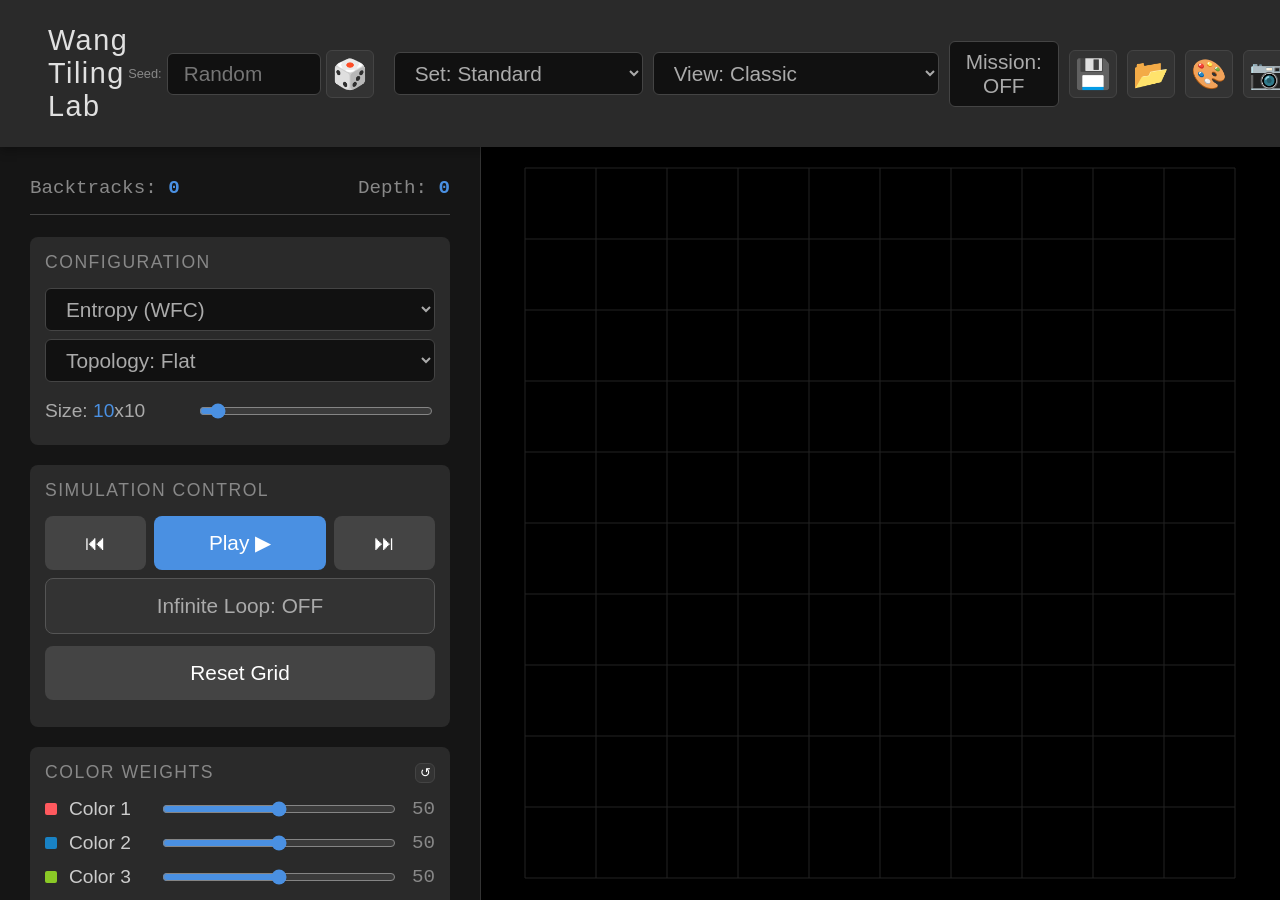
==== index.html @ 18c8246b "Rename Index.html, CSS/, JS/ to lowercase for case-sensitivityfix" ====
<!DOCTYPE html>
<html lang="en">
<head>
    <meta charset="UTF-8">
    <meta name="viewport" content="width=device-width, initial-scale=1.0">
    <title>Wang Tiling Laboratory</title>
    <link rel="stylesheet" href="css/style.css">
</head>
<body>
    <header>
        <h1>Wang Tiling Lab</h1>
        <div class="header-controls">
            <div id="mission-status" class="mission-badge">NO SIGNAL</div>
            <div style="display:flex; align-items:center; gap:5px; margin-right: 10px;">
                <span style="font-size:0.8rem; color:#888;">Seed:</span>
                <input type="text" id="seed-input" class="control-input" value="" placeholder="Random">
                <button class="icon-btn" id="btn-random-seed" title="Randomize Seed">🎲</button>
            </div>
            <select id="tile-set-select" class="control-select">
                <option value="standard">Set: Standard</option>
                <option value="circuit">Set: Circuit (Logic)</option>
                <option value="terrain">Set: Terrain (Map)</option>
                <option value="aperiodic">Set: Aperiodic (Hard)</option>
            </select>
            <select id="theme-select" class="control-select">
                <option value="classic">View: Classic</option>
                <option value="pipes">View: Pipes</option>
                <option value="entropy">View: Entropy (Heatmap)</option>
                <option value="isometric">View: Isometric (2.5D)</option>
            </select>
            <button id="mission-btn" class="control-select">Mission: OFF</button>
            <button class="icon-btn" id="btn-save" title="Save State">💾</button>
            <button class="icon-btn" id="btn-load" title="Load State">📂</button>
            <input type="file" id="file-input" style="display:none">
            <button class="icon-btn" id="palette-btn" title="Toggle Tile Palette">🎨</button>
            <button class="icon-btn" id="btn-snapshot" title="Download Snapshot">📷</button>
            <div class="mode-switch">
                <button class="mode-btn active" id="mode-solver">AI Solver</button>
                <button class="mode-btn" id="mode-puzzle">Puzzle Mode</button>
            </div>
        </div>
    </header>

    <div class="main-layout">
        <div class="sidebar-left" id="sidebar-solver">
            <div class="stats-panel">
                <div class="stat-item">Backtracks: <span id="stat-backtracks">0</span></div>
                <div class="stat-item">Depth: <span id="stat-depth">0</span></div>
            </div>
            <div class="control-group">
                <span class="group-title">Configuration</span>
                <select id="algo-select" class="control-select" style="width:100%; margin-bottom: 8px;">
                    <option value="wfc">Entropy (WFC)</option>
                    <option value="linear">Linear Scan</option>
                </select>
                <select id="topology-select" class="control-select" style="width:100%; margin-bottom: 8px;">
                    <option value="plane">Topology: Flat</option>
                    <option value="torus">Topology: Infinite Torus</option>
                </select>
                <div class="slider-row" style="margin-top:10px;">
                    <span>Size: <span id="grid-size-val" style="color:#4a90e2">10</span>x<span id="grid-size-val2">10</span></span>
                    <input type="range" id="size-slider" min="5" max="100" value="10">
                </div>
            </div>
            <div class="control-group">
                <span class="group-title">Simulation Control</span>
                <div style="display: flex; gap: 8px; margin-bottom: 8px;">
                    <button class="action-btn" id="btn-step-back" style="flex:1; margin:0;" title="Step Back">⏮</button>
                    <button class="action-btn primary" id="btn-play-pause" style="flex:2; margin:0;">Play ▶</button>
                    <button class="action-btn" id="btn-step" style="flex:1; margin:0;" title="Step Forward">⏭</button>
                </div>
                <button class="action-btn toggle-btn" id="btn-infinite">Infinite Loop: OFF</button>
                <button class="action-btn" id="btn-reset">Reset Grid</button>
            </div>
            <div class="control-group">
                <span class="group-title">
                    <span id="weights-title-text">Biome Weights</span>
                    <button class="icon-btn" style="width:20px; height:20px; font-size:0.8rem;" id="btn-reset-weights">↺</button>
                </span>
                <div id="biome-sliders" class="biome-slider-container"></div>
            </div>
            <div class="control-group">
                <span class="group-title">Speed</span>
                <div class="slider-row">
                    <span>Slow</span>
                    <input type="range" id="speed-slider" min="1" max="100" value="70">
                    <span>Fast</span>
                </div>
            </div>
            <div class="log-box" id="log-box">
                <div class="log-entry">Lab initialized.</div>
            </div>
        </div>

        <div class="canvas-area">
            <canvas id="tilingCanvas"></canvas>
            <div id="instruction-overlay" class="overlay-msg">Click a cell to select it</div>
        </div>

        <div class="sidebar-right hidden" id="sidebar-puzzle">
            <div class="palette-header">
                <span class="group-title">Tile Palette</span>
                <div style="font-size: 0.8rem; color: #888; margin-top: 5px;">Select a tile to place.<br>Invalid tiles are disabled.</div>
            </div>
            <div class="palette-grid" id="palette-container"></div>
        </div>
    </div>

    <!-- Modular JS Imports -->
    <script type="module" src="js/app.js"></script>
</body>
</html>
---- css/style.css ----
:root {
    --bg-color: #1a1a1a;
    --text-color: #e0e0e0;
    --panel-bg: #2a2a2a;
    --accent: #4a90e2;
    --accent-hover: #357abd;
    --danger: #ff595e;
    --success: #8ac926;
    --disabled: #555;
    --locked: #C0C0C0;
}

body {
    font-family: 'Segoe UI', Tahoma, Geneva, Verdana, sans-serif;
    background-color: var(--bg-color);
    color: var(--text-color);
    margin: 0;
    display: flex;
    flex-direction: column;
    align-items: center;
    height: 100vh;
    overflow: hidden;
}

header {
    width: 100%;
    padding: 1.5rem 3rem;
    background-color: var(--panel-bg);
    box-shadow: 0 4px 10px rgba(0, 0, 0, 0.3);
    display: flex;
    justify-content: space-between;
    align-items: center;
    box-sizing: border-box;
    z-index: 10;
    flex-shrink: 0;
}

h1 {
    margin: 0;
    font-size: 1.8rem;
    font-weight: 400;
    letter-spacing: 1.5px;
}

.header-controls {
    display: flex;
    gap: 10px;
    align-items: center;
}

.control-select,
.control-input {
    background: #111;
    color: #aaa;
    border: 1px solid #444;
    padding: 8px 16px;
    border-radius: 6px;
    font-size: 1.3rem;
    cursor: pointer;
    transition: border 0.2s;
}

.control-select:hover,
.control-input:focus {
    border-color: var(--accent);
    color: white;
}

.control-input {
    width: 120px;
    cursor: text;
}

.icon-btn {
    background: #333;
    border: 1px solid #444;
    color: #fff;
    width: 48px;
    height: 48px;
    border-radius: 6px;
    cursor: pointer;
    display: flex;
    align-items: center;
    justify-content: center;
    font-size: 1.8rem;
}

.icon-btn:hover {
    background: var(--accent);
    border-color: var(--accent);
}

.icon-btn.active {
    background: var(--accent);
    border-color: var(--accent);
}

.mode-switch {
    display: flex;
    background: #111;
    border-radius: 20px;
    padding: 3px;
    margin-left: 10px;
}

.mode-btn {
    background: transparent;
    color: #888;
    border: none;
    padding: 9px 22px;
    border-radius: 25px;
    cursor: pointer;
    font-size: 1.3rem;
    transition: all 0.2s;
}

.mode-btn.active {
    background: var(--accent);
    color: white;
    font-weight: 600;
}

.mission-badge {
    background: #444;
    color: #fff;
    padding: 8px 18px;
    border-radius: 6px;
    font-size: 1.2rem;
    font-weight: bold;
    display: none;
    align-items: center;
    gap: 8px;
    border: 1px solid #666;
}

.mission-badge.active {
    display: flex;
    background: var(--success);
    border-color: var(--success);
}

.mission-badge.pending {
    display: flex;
    background: #e63946;
    border-color: #e63946;
}

.main-layout {
    display: flex;
    flex: 1;
    width: 100%;
    height: 100%;
    overflow: hidden;
    position: relative;
}

.sidebar-left {
    width: 420px;
    background: rgba(0, 0, 0, 0.2);
    padding: 30px;
    display: flex;
    flex-direction: column;
    border-right: 1px solid #333;
    overflow-y: auto;
    flex-shrink: 0;
}

.control-group {
    margin-bottom: 20px;
    background: var(--panel-bg);
    padding: 15px;
    border-radius: 8px;
}

.group-title {
    font-size: 1.1rem;
    text-transform: uppercase;
    color: #888;
    margin-bottom: 15px;
    display: flex;
    justify-content: space-between;
    align-items: center;
    letter-spacing: 1.5px;
}

button.action-btn {
    width: 100%;
    background-color: #444;
    color: white;
    border: none;
    padding: 15px;
    border-radius: 8px;
    cursor: pointer;
    margin-bottom: 12px;
    transition: 0.2s;
    text-align: center;
    font-size: 1.3rem;
}

button.action-btn:hover:not(:disabled) {
    background-color: var(--accent);
}

button.action-btn:disabled {
    opacity: 0.5;
    cursor: not-allowed;
}

button.primary {
    background-color: var(--accent);
}

button.primary:hover:not(:disabled) {
    background-color: var(--accent-hover);
}

button.toggle-btn {
    background-color: #333;
    color: #aaa;
    border: 1px solid #555;
}

button.toggle-btn.active {
    background-color: var(--success);
    color: white;
    border-color: var(--success);
}

.slider-row {
    display: flex;
    align-items: center;
    justify-content: space-between;
    font-size: 1.2rem;
    color: #aaa;
    margin-bottom: 8px;
}

input[type="range"] {
    width: 60%;
    accent-color: var(--accent);
}

.biome-slider-container {
    margin-top: 5px;
}

.biome-row {
    display: flex;
    align-items: center;
    gap: 12px;
    margin-bottom: 12px;
    font-size: 1.2rem;
}

.mission-btn {
    padding: 9px 24px;
    font-size: 1.3rem;
}

.biome-color {
    width: 12px;
    height: 12px;
    border-radius: 2px;
}

.biome-name {
    flex: 1;
    color: #ccc;
}

.biome-val {
    width: 25px;
    text-align: right;
    color: #888;
    font-family: monospace;
}

.stats-panel {
    font-family: 'Courier New', monospace;
    font-size: 1.2rem;
    color: #888;
    margin-bottom: 22px;
    display: flex;
    justify-content: space-between;
    border-bottom: 1px solid #444;
    padding-bottom: 15px;
}

.stat-item span {
    color: var(--accent);
    font-weight: bold;
}

.log-box {
    flex: 1;
    min-height: 150px;
    background: #111;
    border-radius: 8px;
    padding: 15px;
    font-family: 'Courier New', monospace;
    font-size: 1.1rem;
    color: #aaa;
    overflow-y: auto;
}

.log-entry {
    margin-bottom: 4px;
    border-bottom: 1px solid #222;
    padding-bottom: 2px;
}

.log-entry.error {
    color: var(--danger);
}

.log-entry.success {
    color: var(--success);
}

.log-entry.locked {
    color: var(--locked);
}

.log-entry.info {
    color: var(--accent);
}

.canvas-area {
    flex: 1;
    display: flex;
    align-items: center;
    justify-content: center;
    background: #000;
    position: relative;
    overflow: hidden;
    min-width: 0;
}

canvas {
    display: block;
    box-shadow: 0 0 30px rgba(0, 0, 0, 0.5);
    cursor: crosshair;
}

.sidebar-right {
    width: 420px;
    background: var(--panel-bg);
    border-left: 1px solid #333;
    display: flex;
    flex-direction: column;
    z-index: 20;
    flex-shrink: 0;
    transition: width 0.3s cubic-bezier(0.4, 0.0, 0.2, 1);
    overflow: hidden;
    position: relative;
}

.sidebar-right.hidden {
    width: 0;
    border-left: none;
}

.palette-header {
    padding: 15px;
    border-bottom: 1px solid #444;
    background: rgba(0, 0, 0, 0.2);
    white-space: nowrap;
}

.palette-grid {
    flex: 1;
    overflow-y: auto;
    padding: 15px;
    display: grid;
    grid-template-columns: repeat(3, 1fr);
    gap: 10px;
    align-content: start;
    min-width: 280px;
}

.palette-item {
    width: 100%;
    aspect-ratio: 1;
    background: #1a1a1a;
    border: 2px solid #444;
    border-radius: 4px;
    cursor: pointer;
    transition: all 0.2s;
    display: flex;
    align-items: center;
    justify-content: center;
}

.palette-item:hover {
    border-color: var(--accent);
    transform: scale(1.05);
}

.palette-item.disabled {
    opacity: 0.2;
    pointer-events: none;
    filter: grayscale(1);
}

.palette-item canvas {
    box-shadow: none;
    cursor: pointer;
}

.overlay-msg {
    position: absolute;
    top: 20px;
    left: 50%;
    transform: translateX(-50%);
    background: rgba(0, 0, 0, 0.8);
    padding: 8px 16px;
    border-radius: 20px;
    font-size: 0.9rem;
    pointer-events: none;
    opacity: 0;
    transition: opacity 0.3s;
}

.overlay-msg.visible {
    opacity: 1;
}
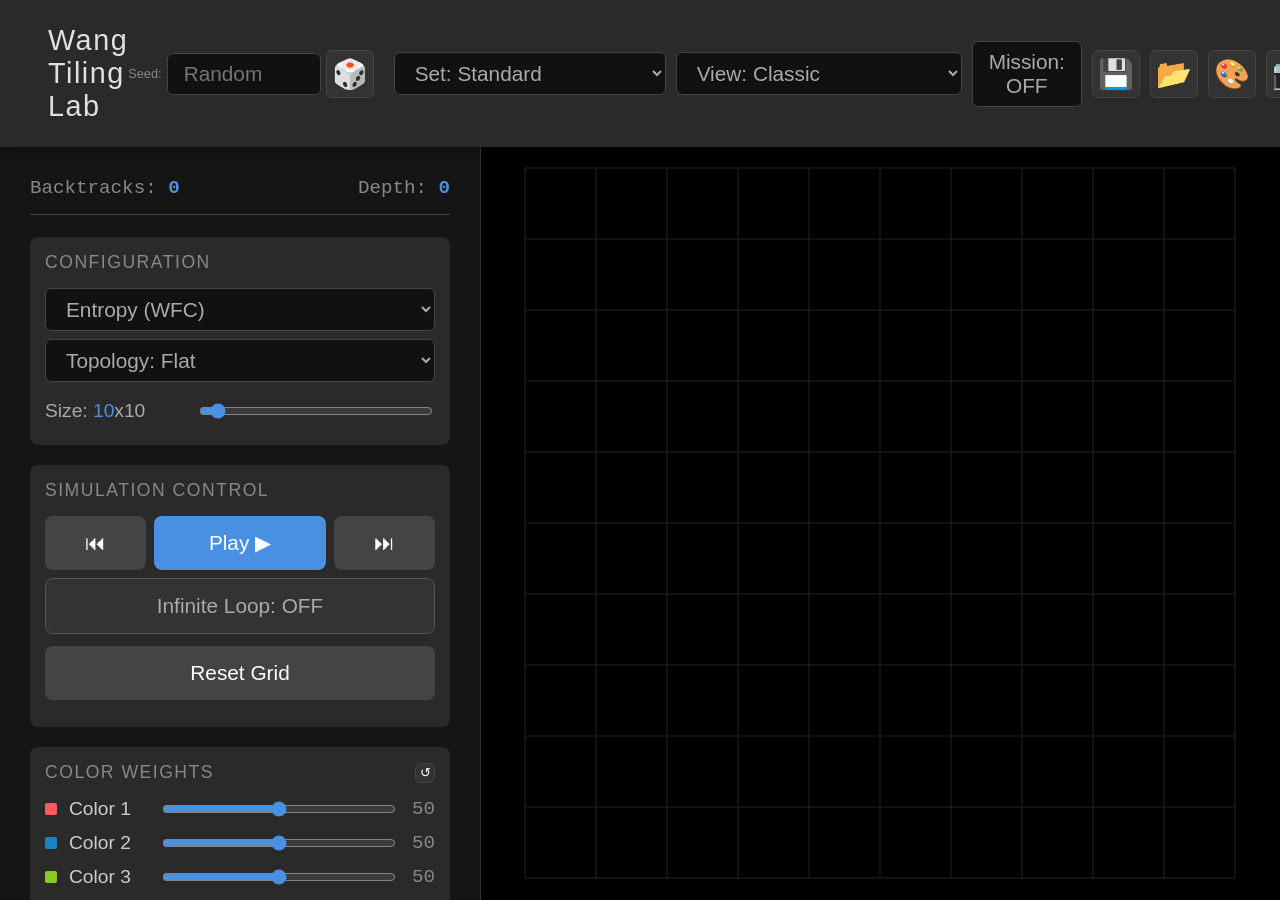
==== commit 873f0146: "feat: Enhance Custom Tile Creator with Edit, Nested Dropdown and RGB Picker - Implemented Nested Dro" ====
--- a/index.html
+++ b/index.html
@@ -1,13 +1,16 @@
 <!DOCTYPE html>
 <html lang="en">
+
 <head>
     <meta charset="UTF-8">
-    <meta name="viewport" content="width=device-width, initial-scale=1.0">
+    <meta name="viewport" content="width=device-width, initial-scale=1.0, maximum-scale=1.0, user-scalable=no">
     <title>Wang Tiling Laboratory</title>
     <link rel="stylesheet" href="css/style.css">
 </head>
+
 <body>
     <header>
+        <button id="mobile-menu-btn">☰</button>
         <h1>Wang Tiling Lab</h1>
         <div class="header-controls">
             <div id="mission-status" class="mission-badge">NO SIGNAL</div>
@@ -17,10 +20,15 @@
                 <button class="icon-btn" id="btn-random-seed" title="Randomize Seed">🎲</button>
             </div>
             <select id="tile-set-select" class="control-select">
-                <option value="standard">Set: Standard</option>
-                <option value="circuit">Set: Circuit (Logic)</option>
-                <option value="terrain">Set: Terrain (Map)</option>
-                <option value="aperiodic">Set: Aperiodic (Hard)</option>
+                <optgroup label="Presets">
+                    <option value="standard">Set: Standard</option>
+                    <option value="circuit">Set: Circuit (Logic)</option>
+                    <option value="terrain">Set: Terrain (Map)</option>
+                    <option value="aperiodic">Set: Aperiodic (Hard)</option>
+                </optgroup>
+                <optgroup label="Custom Sets" id="custom-sets-optgroup">
+                    <!-- Custom sets will be added here -->
+                </optgroup>
             </select>
             <select id="theme-select" class="control-select">
                 <option value="classic">View: Classic</option>
@@ -34,6 +42,8 @@
             <input type="file" id="file-input" style="display:none">
             <button class="icon-btn" id="palette-btn" title="Toggle Tile Palette">🎨</button>
             <button class="icon-btn" id="btn-snapshot" title="Download Snapshot">📷</button>
+            <button class="icon-btn" id="btn-custom-tile" title="Custom Tile Creator">✏️</button>
+            <button class="icon-btn" id="btn-edit-set" title="Edit Current Set" style="display:none;">📝</button>
             <div class="mode-switch">
                 <button class="mode-btn active" id="mode-solver">AI Solver</button>
                 <button class="mode-btn" id="mode-puzzle">Puzzle Mode</button>
@@ -58,7 +68,8 @@
                     <option value="torus">Topology: Infinite Torus</option>
                 </select>
                 <div class="slider-row" style="margin-top:10px;">
-                    <span>Size: <span id="grid-size-val" style="color:#4a90e2">10</span>x<span id="grid-size-val2">10</span></span>
+                    <span>Size: <span id="grid-size-val" style="color:#4a90e2">10</span>x<span
+                            id="grid-size-val2">10</span></span>
                     <input type="range" id="size-slider" min="5" max="100" value="10">
                 </div>
             </div>
@@ -75,7 +86,8 @@
             <div class="control-group">
                 <span class="group-title">
                     <span id="weights-title-text">Biome Weights</span>
-                    <button class="icon-btn" style="width:20px; height:20px; font-size:0.8rem;" id="btn-reset-weights">↺</button>
+                    <button class="icon-btn" style="width:20px; height:20px; font-size:0.8rem;"
+                        id="btn-reset-weights">↺</button>
                 </span>
                 <div id="biome-sliders" class="biome-slider-container"></div>
             </div>
@@ -100,13 +112,69 @@
         <div class="sidebar-right hidden" id="sidebar-puzzle">
             <div class="palette-header">
                 <span class="group-title">Tile Palette</span>
-                <div style="font-size: 0.8rem; color: #888; margin-top: 5px;">Select a tile to place.<br>Invalid tiles are disabled.</div>
+                <div style="font-size: 0.8rem; color: #888; margin-top: 5px;">Select a tile to place.<br>Invalid tiles
+                    are disabled.</div>
             </div>
             <div class="palette-grid" id="palette-container"></div>
+        </div>
+    </div>
+
+    <div id="mobile-overlay"></div>
+
+    <!-- Custom Tile Creator Modal -->
+    <div id="custom-tile-modal" class="modal">
+        <div class="modal-content">
+            <span class="close-modal">&times;</span>
+            <h2>Custom Tile Creator</h2>
+            <div class="modal-body">
+                <div class="creator-sidebar">
+                    <label>Set Name: <input type="text" id="custom-set-name" value="MySet"></label>
+                    <label>Palette:
+                        <select id="custom-palette-select">
+                            <option value="standard">Standard Colors</option>
+                            <option value="terrain">Terrain</option>
+                            <option value="custom">Custom RGB</option>
+                        </select>
+                    </label>
+                    <div id="custom-color-controls"
+                        style="display:none; margin-bottom: 10px; align-items: center; gap: 5px;">
+                        <input type="color" id="custom-color-picker" value="#ff0000"
+                            style="padding: 0; border: none; width: 40px; height: 30px; cursor: pointer;">
+                        <button id="add-color-btn" class="action-btn" style="font-size: 0.8rem; padding: 4px 8px;">Add
+                            Color</button>
+                    </div>
+                    <h3>Edge Colors</h3>
+                    <div id="edge-palette" class="edge-palette">
+                        <!-- Filled by JS -->
+                    </div>
+                    <button id="add-tile-btn" class="action-btn primary">Add Tile</button>
+                </div>
+                <div class="creator-main">
+                    <h3>Current Tile</h3>
+                    <div class="tile-editor-container">
+                        <div id="tile-editor" class="tile-editor">
+                            <!-- Visual representation -->
+                            <div class="edge top" data-edge="0"></div>
+                            <div class="edge right" data-edge="1"></div>
+                            <div class="edge bottom" data-edge="2"></div>
+                            <div class="edge left" data-edge="3"></div>
+                            <div class="center-preview"></div>
+                        </div>
+                        <div class="editor-instructions">Click edges to paint</div>
+                    </div>
+                    <h3>Set Preview (<span id="preview-count">0</span>)</h3>
+                    <div id="custom-set-preview" class="set-preview-grid"></div>
+                </div>
+            </div>
+            <div class="modal-footer">
+                <button id="save-custom-set-btn" class="action-btn primary">Save Set</button>
+                <button id="cancel-custom-set-btn" class="action-btn">Cancel</button>
+            </div>
         </div>
     </div>
 
     <!-- Modular JS Imports -->
     <script type="module" src="js/app.js"></script>
 </body>
+
 </html>
--- a/css/style.css
+++ b/css/style.css
@@ -423,4 +423,362 @@
 
 .overlay-msg.visible {
     opacity: 1;
+}
+
+/* --- Modal & Tile Creator --- */
+.modal {
+    display: none;
+    position: fixed;
+    z-index: 2000;
+    left: 0;
+    top: 0;
+    width: 100%;
+    height: 100%;
+    background-color: rgba(0,0,0,0.7);
+    animation: fadeIn 0.2s;
+}
+
+.modal.active {
+    display: flex;
+    align-items: center;
+    justify-content: center;
+}
+
+.modal-content {
+    background-color: var(--panel-bg);
+    border: 1px solid #444;
+    border-radius: 8px;
+    width: 90%;
+    max-width: 800px;
+    box-shadow: 0 5px 30px rgba(0,0,0,0.5);
+    display: flex;
+    flex-direction: column;
+    max-height: 90vh;
+    position: relative; /* For close button absolute pos */
+}
+
+.modal-content h2 {
+    margin: 0;
+    padding: 15px 20px;
+    background: rgba(0,0,0,0.2);
+    border-bottom: 1px solid #333;
+    font-size: 1.5rem;
+}
+
+.close-modal {
+    color: #aaa;
+    float: right;
+    font-size: 28px;
+    font-weight: bold;
+    cursor: pointer;
+    position: absolute;
+    right: 20px;
+    top: 10px;
+    z-index: 10;
+}
+
+.close-modal:hover {
+    color: white;
+}
+
+.modal-body {
+    display: flex;
+    padding: 20px;
+    gap: 30px;
+    overflow-y: auto;
+    flex: 1;
+}
+
+.creator-sidebar {
+    width: 250px;
+    display: flex;
+    flex-direction: column;
+    gap: 15px;
+    border-right: 1px solid #333;
+    padding-right: 20px;
+}
+
+.creator-main {
+    flex: 1;
+    display: flex;
+    flex-direction: column;
+    align-items: center;
+    gap: 20px;
+}
+
+.tile-editor-container {
+    background: #111;
+    padding: 20px;
+    border-radius: 8px;
+    border: 1px solid #333;
+    position: relative;
+}
+
+.tile-editor {
+    width: 150px;
+    height: 150px;
+    position: relative;
+    background: #222;
+}
+
+.edge {
+    position: absolute;
+    cursor: pointer;
+    transition: background 0.2s;
+    background-color: #333; /* Default color */
+}
+
+.edge:hover {
+    filter: brightness(1.2);
+}
+
+.edge.top { top: 0; left: 0; width: 100%; height: 25px; clip-path: polygon(0 0, 100% 0, 80% 100%, 20% 100%); }
+.edge.bottom { bottom: 0; left: 0; width: 100%; height: 25px; clip-path: polygon(20% 0, 80% 0, 100% 100%, 0 100%); }
+.edge.left { top: 0; left: 0; width: 25px; height: 100%; clip-path: polygon(0 0, 100% 20%, 100% 80%, 0 100%); }
+.edge.right { top: 0; right: 0; width: 25px; height: 100%; clip-path: polygon(0 20%, 100% 0, 100% 100%, 0 80%); }
+
+.center-preview {
+    position: absolute;
+    top: 25px; left: 25px; right: 25px; bottom: 25px;
+    background: #333;
+    display: flex;
+    align-items: center;
+    justify-content: center;
+    pointer-events: none;
+}
+
+.edge-palette {
+    display: grid;
+    grid-template-columns: repeat(4, 1fr);
+    gap: 8px;
+}
+
+.palette-swatch {
+    width: 30px;
+    height: 30px;
+    border-radius: 4px;
+    cursor: pointer;
+    border: 2px solid transparent;
+}
+
+.palette-swatch.selected {
+    border-color: white;
+    box-shadow: 0 0 5px white;
+    transform: scale(1.1);
+}
+
+.set-preview-grid {
+    display: grid;
+    grid-template-columns: repeat(auto-fill, minmax(50px, 1fr));
+    gap: 8px;
+    width: 100%;
+    max-height: 200px;
+    overflow-y: auto;
+    background: #111;
+    padding: 10px;
+    border-radius: 4px;
+}
+
+.preview-tile-item {
+    width: 50px;
+    height: 50px;
+    position: relative;
+    cursor: pointer;
+    border: 1px solid #444;
+}
+
+.preview-tile-item canvas {
+    display: block;
+}
+
+.preview-tile-item:hover .remove-tile {
+    display: block;
+}
+
+.remove-tile {
+    position: absolute;
+    top: -5px; right: -5px;
+    background: red;
+    color: white;
+    width: 15px; height: 15px;
+    border-radius: 50%;
+    font-size: 10px;
+    display: none;
+    text-align: center;
+    line-height: 15px;
+    cursor: pointer;
+    z-index: 5;
+}
+
+.modal-footer {
+    padding: 15px 20px;
+    background: rgba(0,0,0,0.2);
+    border-top: 1px solid #333;
+    display: flex;
+    justify-content: flex-end;
+    gap: 10px;
+}
+
+.editor-instructions {
+    margin-top: 10px;
+    color: #888;
+    font-size: 0.9rem;
+    text-align: center;
+}
+
+@keyframes fadeIn {
+    from { opacity: 0; }
+    to { opacity: 1; }
+}
+
+/* --- Mobile Optimization --- */
+
+/* Menu Toggle Button (Visible only on Mobile) */
+#mobile-menu-btn {
+    display: none;
+    font-size: 1.8rem;
+    background: none;
+    border: none;
+    color: var(--text-color);
+    cursor: pointer;
+    padding: 5px 15px;
+    margin-right: 10px;
+    position: absolute;
+    left: 10px;
+    top: 15px;
+    z-index: 20;
+}
+
+/* Overlay back-drop for mobile drawers */
+#mobile-overlay {
+    position: fixed;
+    top: 0;
+    left: 0;
+    right: 0;
+    bottom: 0;
+    background: rgba(0, 0, 0, 0.6);
+    z-index: 999;
+    display: none;
+    opacity: 0;
+    transition: opacity 0.3s;
+}
+
+#mobile-overlay.active {
+    display: block;
+    opacity: 1;
+}
+
+@media (max-width: 768px) {
+
+    /* Layout Stack */
+    .main-layout {
+        flex-direction: column;
+    }
+
+    /* Header Adjustments */
+    header {
+        padding: 4rem 1rem 1rem 1rem;
+        /* Top padding for menu btn */
+        flex-wrap: wrap;
+        gap: 10px;
+        height: auto;
+        justify-content: center;
+    }
+
+    h1 {
+        font-size: 1.4rem;
+        flex: 1;
+        text-align: center;
+        width: 100%;
+        margin-bottom: 10px;
+    }
+
+    /* Show Menu Button */
+    #mobile-menu-btn {
+        display: block;
+    }
+
+    .header-controls {
+        flex-wrap: wrap;
+        justify-content: center;
+        gap: 8px;
+        width: 100%;
+    }
+
+    /* Resize large controls for mobile */
+    .control-select,
+    .control-input,
+    .icon-btn,
+    .mode-btn {
+        font-size: 1rem;
+        padding: 8px 12px;
+        height: auto;
+    }
+
+    .icon-btn {
+        width: 40px;
+        height: 40px;
+    }
+
+    .mode-switch {
+        margin: 5px 0;
+    }
+
+    /* Left Sidebar (Solver Controls) - Slide-in Drawer */
+    .sidebar-left {
+        position: fixed;
+        top: 0;
+        left: 0;
+        height: 100%;
+        width: 85%;
+        max-width: 320px;
+        background: rgba(30, 30, 30, 0.98);
+        backdrop-filter: blur(10px);
+        transform: translateX(-100%);
+        transition: transform 0.3s ease-in-out;
+        z-index: 1000;
+        box-shadow: 5px 0 15px rgba(0, 0, 0, 0.5);
+        padding-top: 60px;
+        /* Space for close btn if needed */
+    }
+
+    .sidebar-left.mobile-visible {
+        transform: translateX(0);
+    }
+
+    /* Right Sidebar (Palette) - Slide-in Drawer */
+    .sidebar-right {
+        position: fixed;
+        top: 0;
+        right: 0;
+        height: 100%;
+        width: 85%;
+        max-width: 320px;
+        background: rgba(30, 30, 30, 0.98);
+        border-left: none;
+        box-shadow: -5px 0 15px rgba(0, 0, 0, 0.5);
+        transform: translateX(100%);
+        /* Hidden to right */
+        z-index: 1001;
+    }
+
+    /* Override the 'hidden' class logic for mobile to use transform */
+    .sidebar-right.hidden {
+        width: 85% !important;
+        /* Keep width, just move it */
+        transform: translateX(100%);
+    }
+
+    .sidebar-right:not(.hidden) {
+        width: 85% !important;
+        transform: translateX(0);
+    }
+
+    /* Adjust Canvas */
+    .canvas-area {
+        width: 100%;
+        height: 100%;
+        /* Prevent pull-to-refresh */
+        overscroll-behavior: none;
+    }
 }
